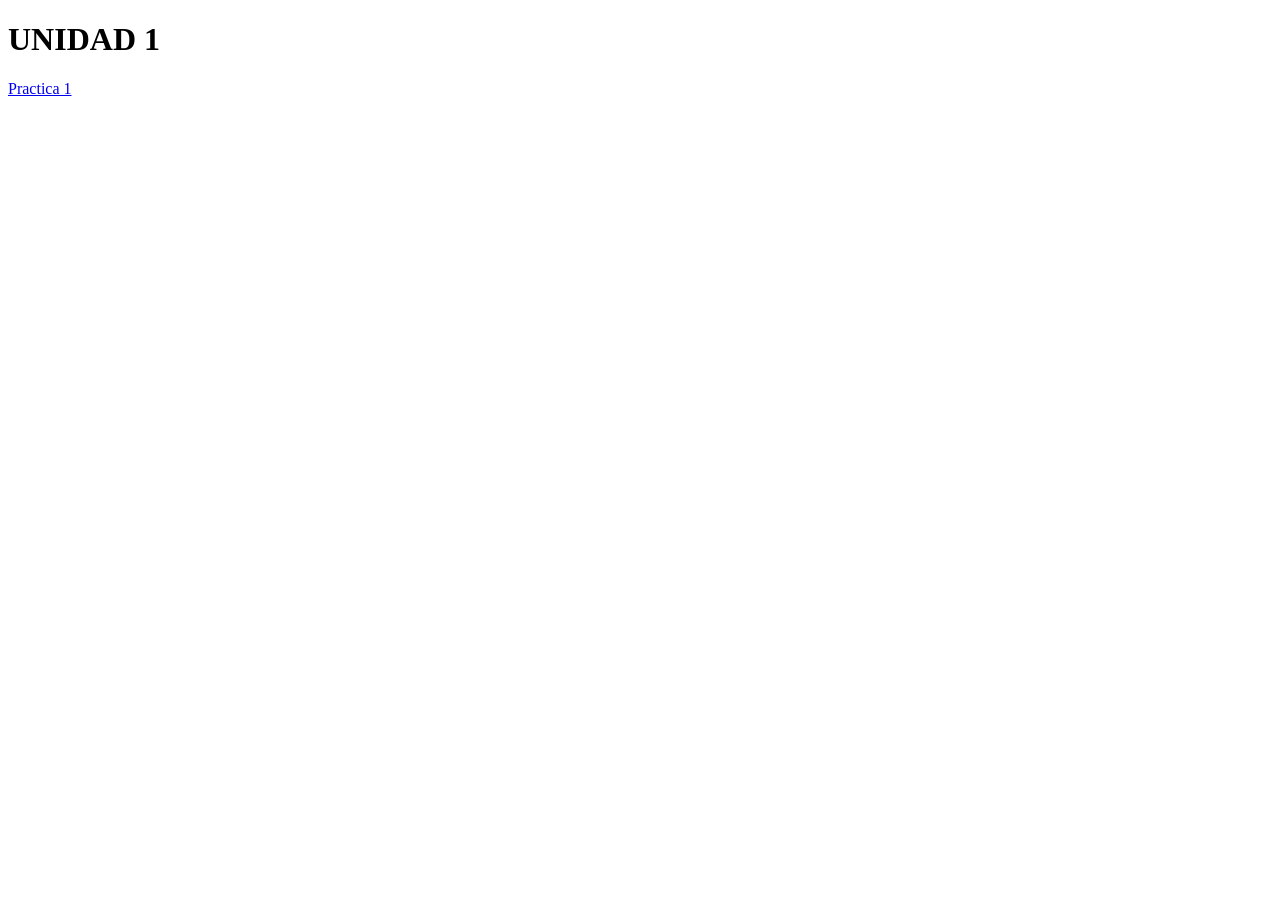
==== index.html @ 7353edcb "Add link to Practica 1 in index.html" ====
<!DOCTYPE html>
<html lang="es">
<head>
    <meta charset="UTF-8">
    <title>APLICACIONES WEB</title>
</head>
<body>
    <h1>UNIDAD 1</h1>
    <p>
        <a href="practica1.html">Practica 1</a>
    </p>
</body>
</html>
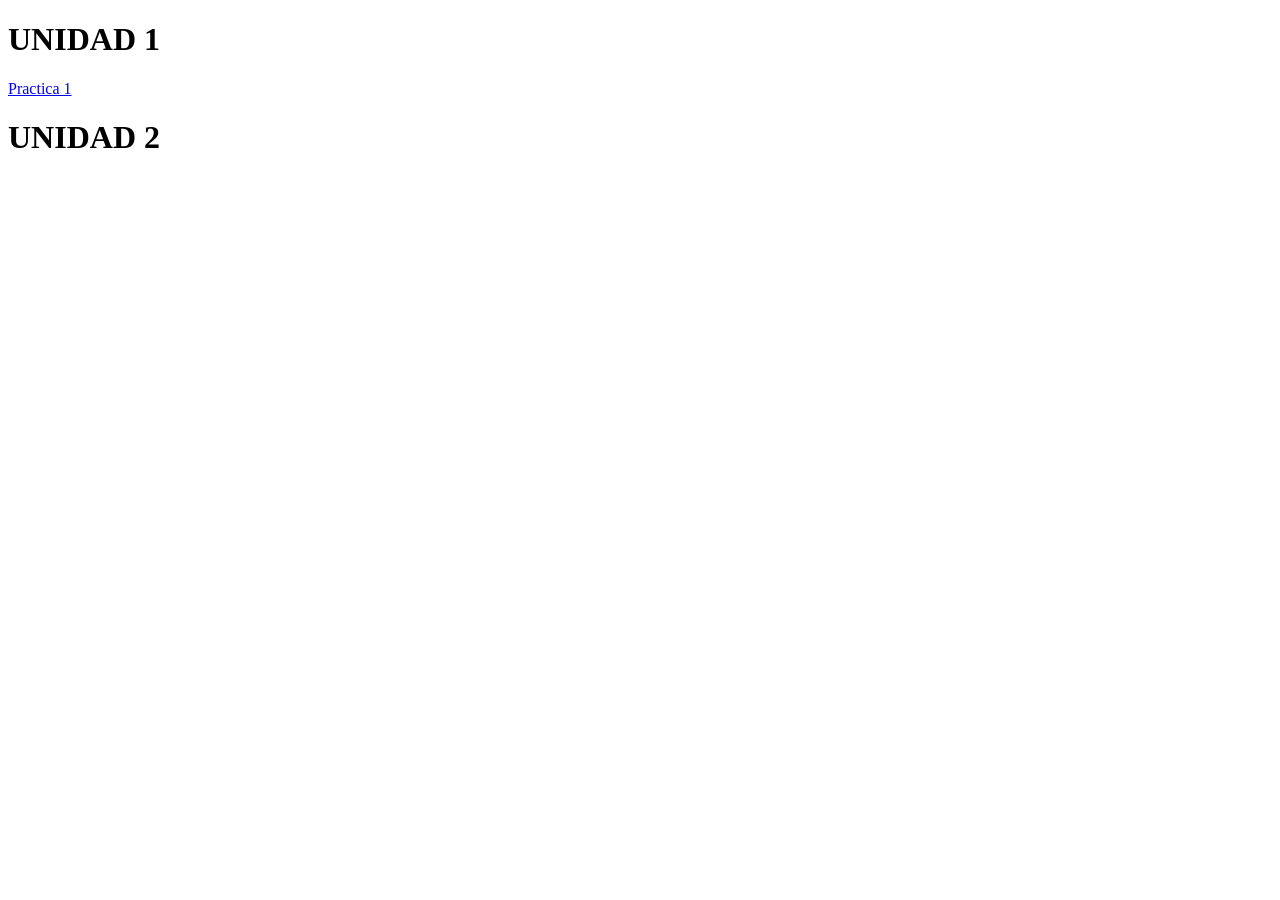
==== commit 1ec9f7b6: "Add Unidad 2 section with link to home.html" ====
--- a/index.html
+++ b/index.html
@@ -9,5 +9,9 @@
     <p>
         <a href="practica1.html">Practica 1</a>
     </p>
+    <h1>UNIDAD 2</h1>
+    <p>
+        <a href="home.html"></a>
+    </p>
 </body>
 </html>
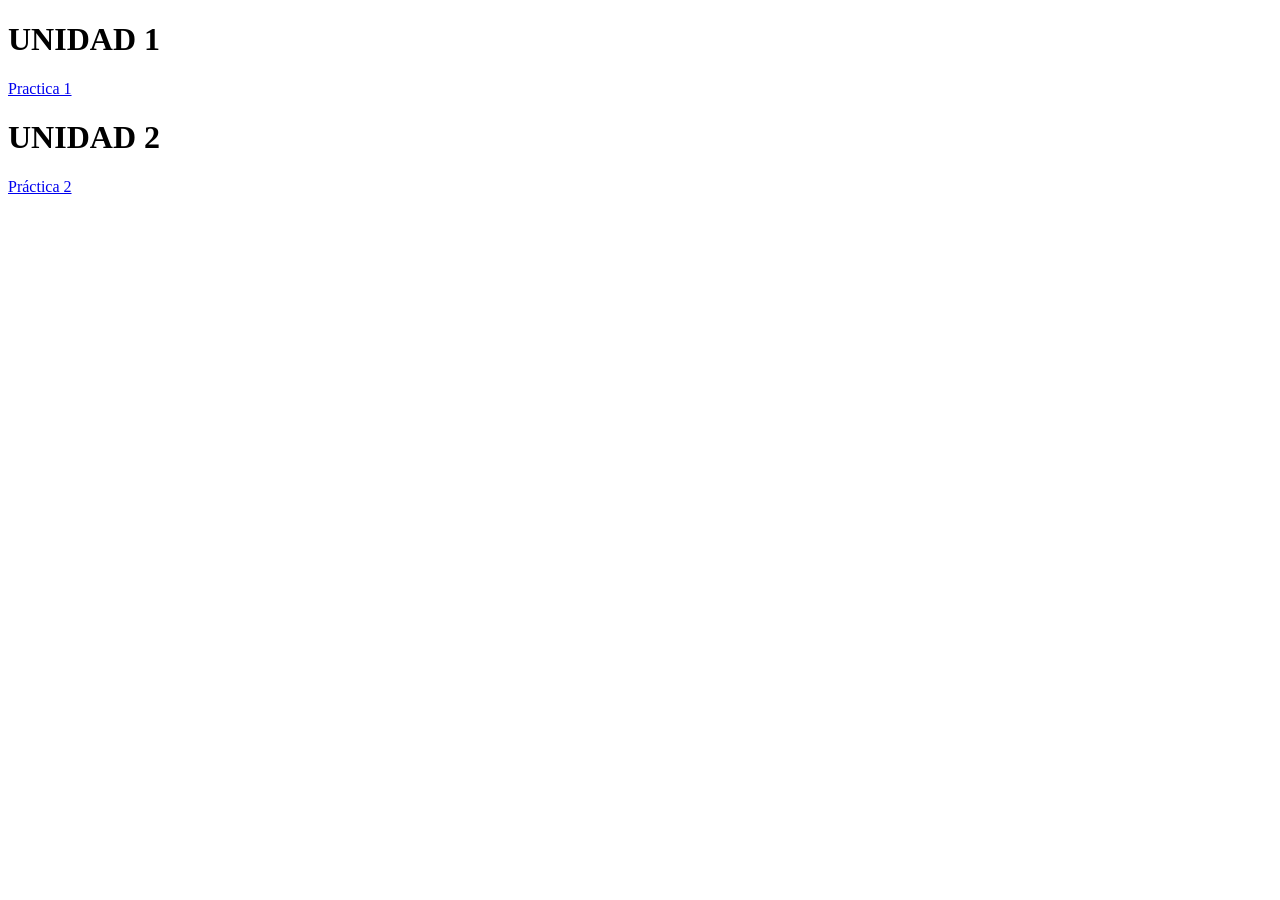
==== commit 0d290cf0: "Add link for Practica 2 in index.html" ====
--- a/index.html
+++ b/index.html
@@ -11,7 +11,7 @@
     </p>
     <h1>UNIDAD 2</h1>
     <p>
-        <a href="home.html"></a>
+        <a href="home.html">Práctica 2</a>
     </p>
 </body>
 </html>
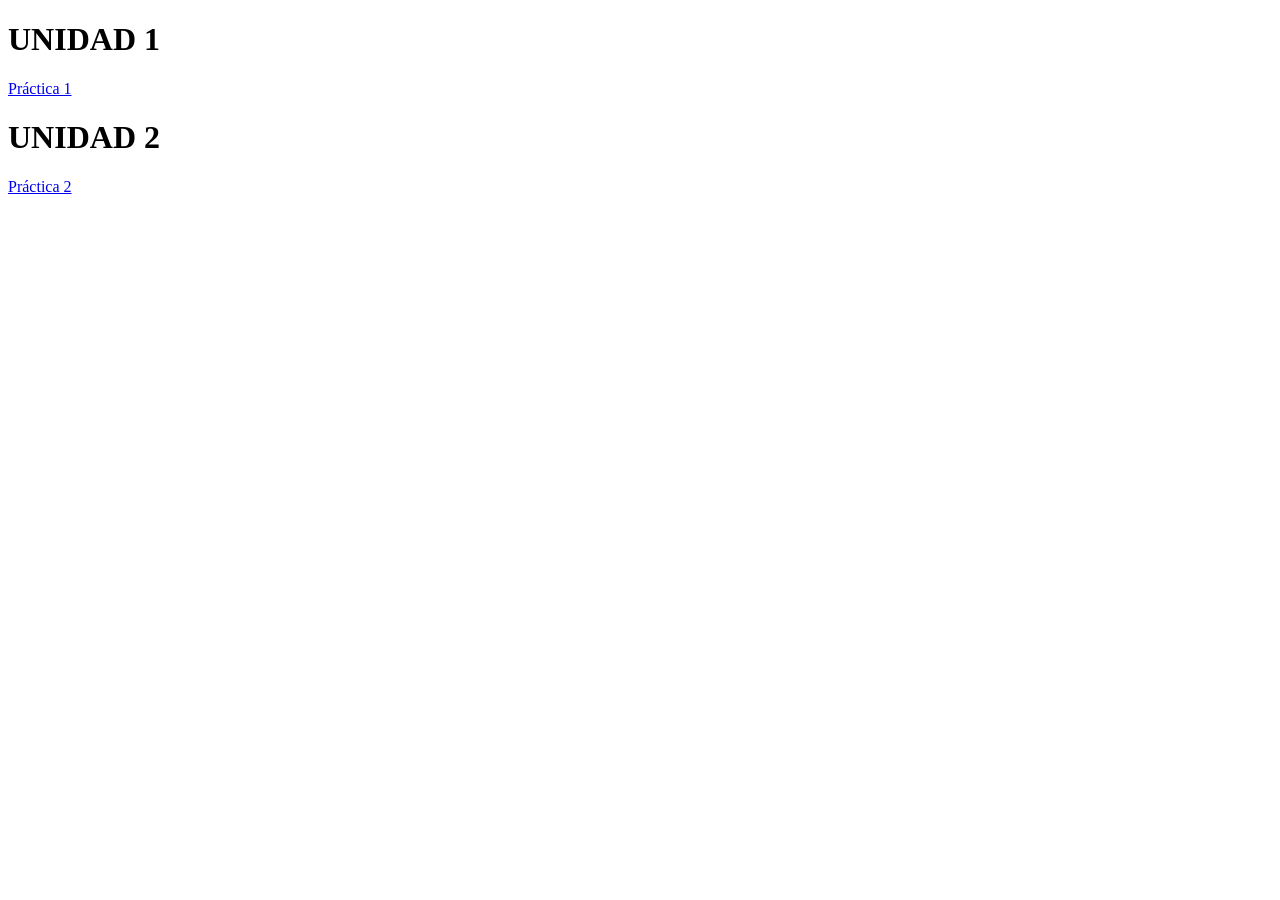
==== commit 372bf4b1: "Fix accent in 'Práctica 1' link text" ====
--- a/index.html
+++ b/index.html
@@ -7,7 +7,7 @@
 <body>
     <h1>UNIDAD 1</h1>
     <p>
-        <a href="practica1.html">Practica 1</a>
+        <a href="practica1.html">Práctica 1</a>
     </p>
     <h1>UNIDAD 2</h1>
     <p>
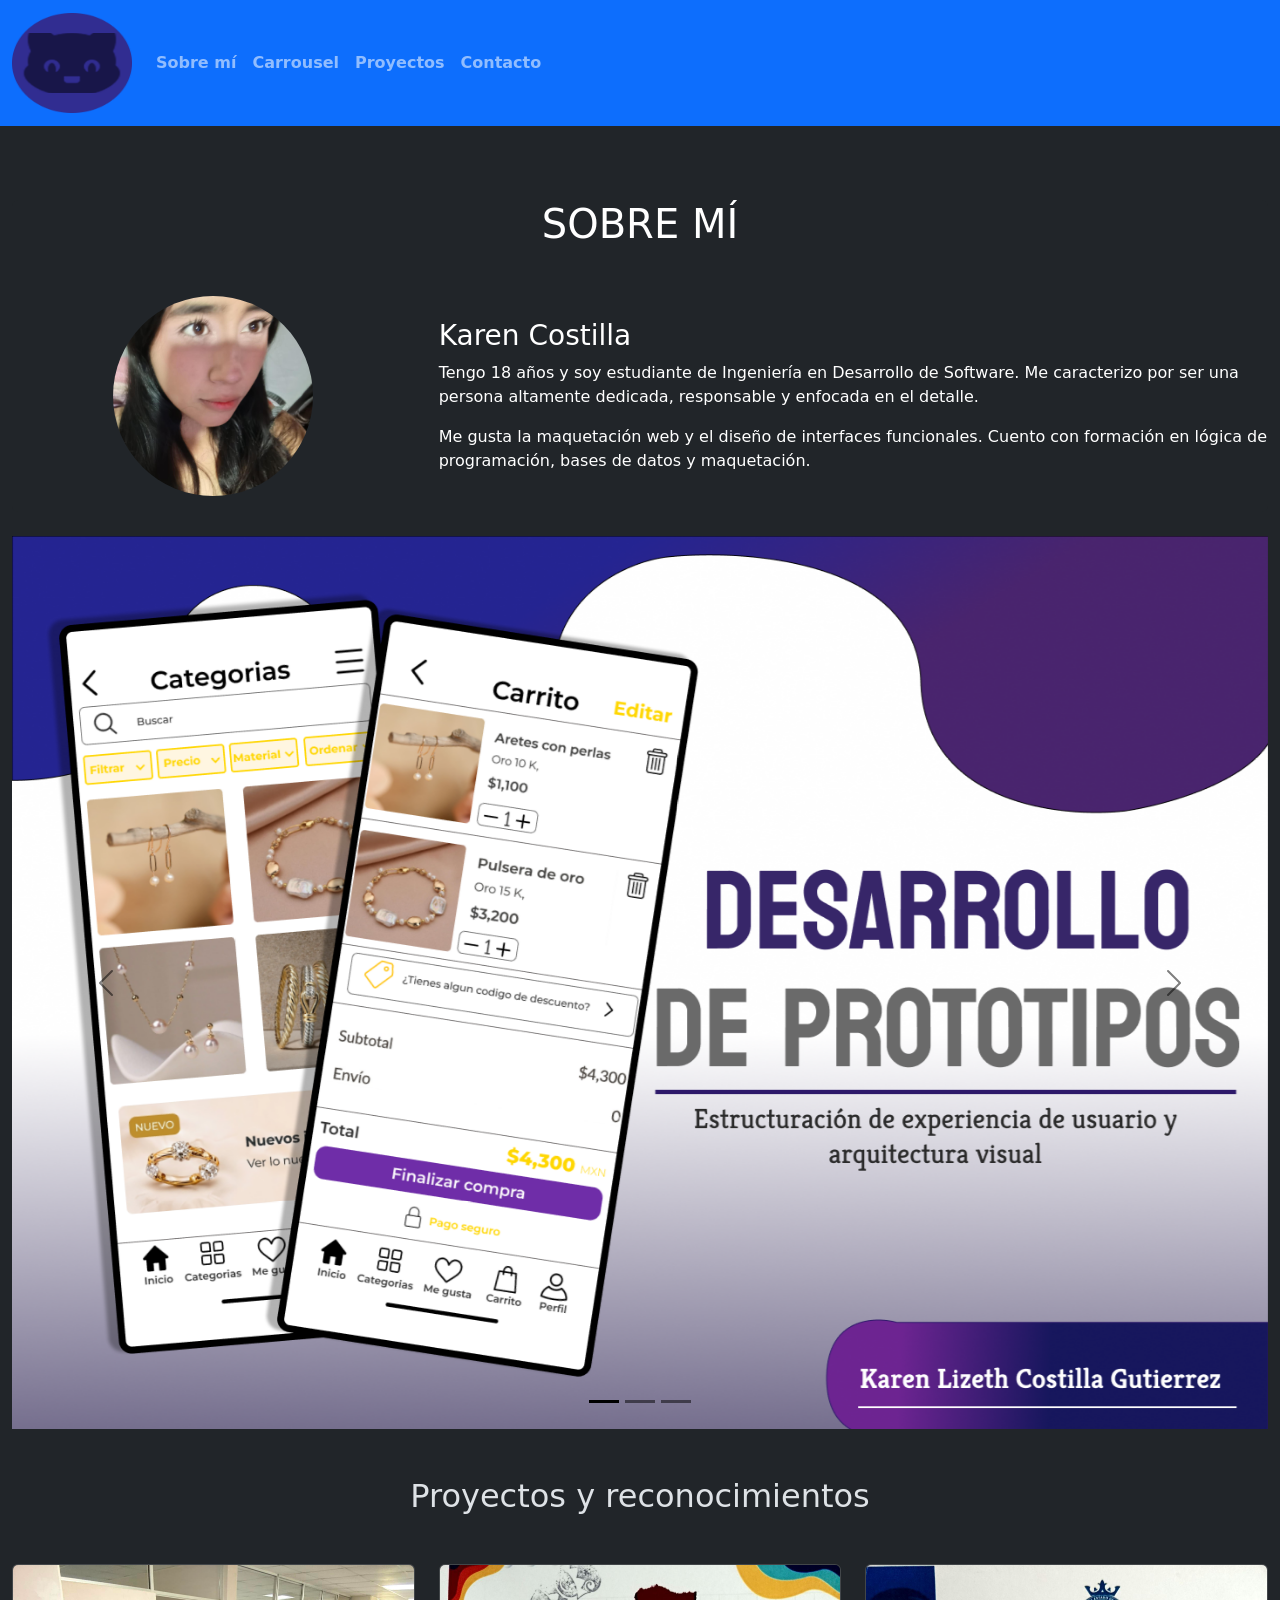
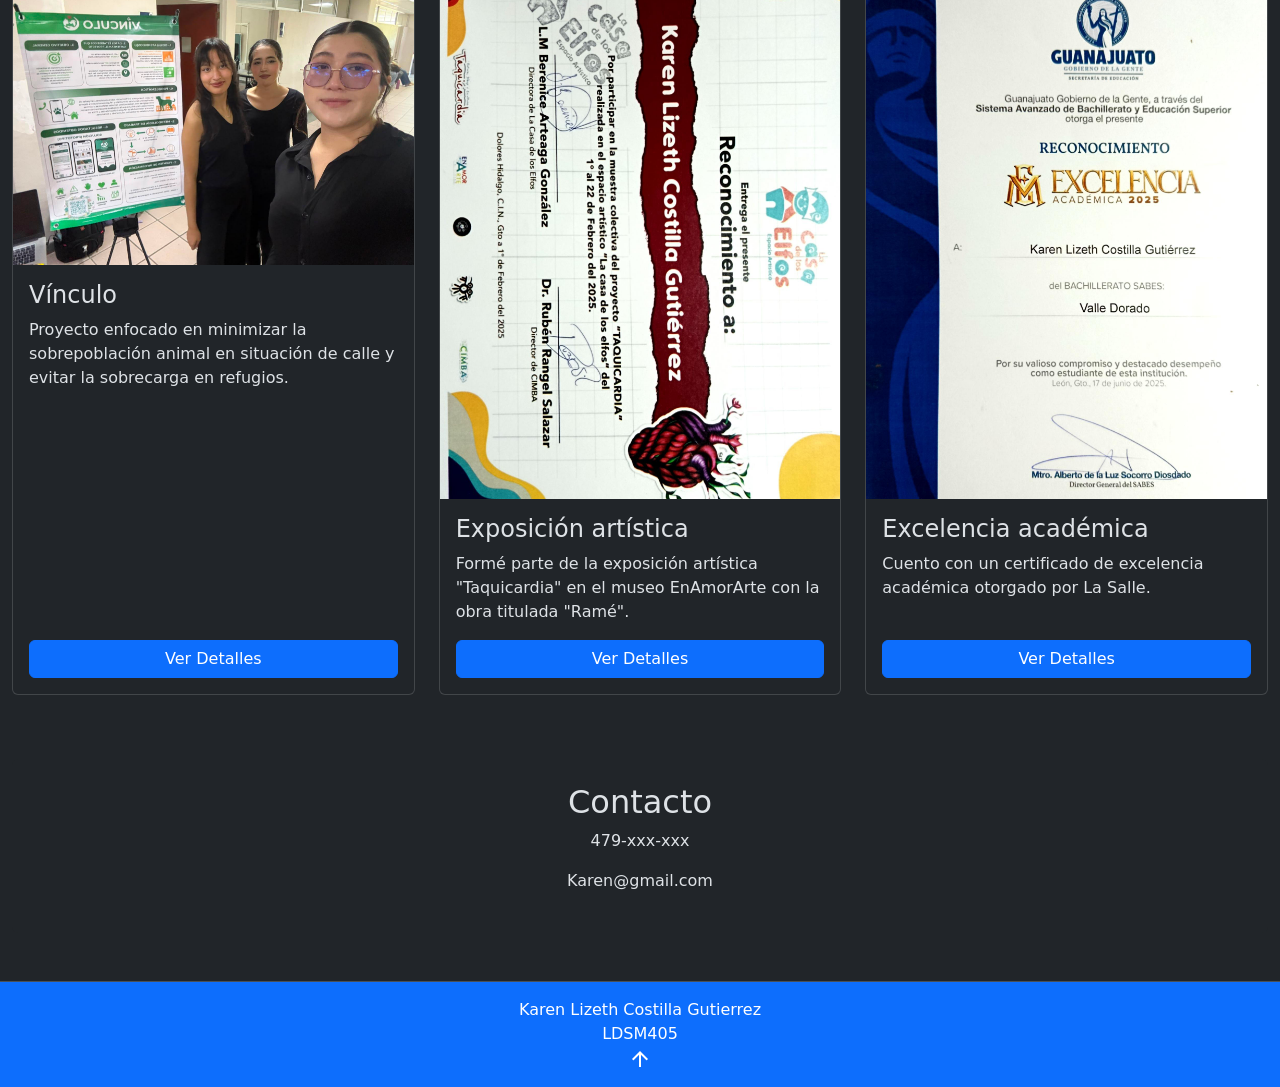
==== commit 59f9e4f0: "Add files via upload" ====
--- a/index.html
+++ b/index.html
@@ -1,17 +1,181 @@
-<!DOCTYPE html>
-<html lang="es">
-<head>
-    <meta charset="UTF-8">
-    <title>APLICACIONES WEB</title>
-</head>
-<body>
-    <h1>UNIDAD 1</h1>
-    <p>
-        <a href="practica1.html">Práctica 1</a>
-    </p>
-    <h1>UNIDAD 2</h1>
-    <p>
-        <a href="home.html">Práctica 2</a>
-    </p>
-</body>
-</html>
+<!DOCTYPE html>
+<html lang="es" data-bs-theme="dark">
+<head>
+    <meta charset="UTF-8">
+    <meta name="viewport" content="width=device-width, initial-scale=1.0">
+    <link href="https://cdn.jsdelivr.net/npm/bootstrap@5.3.3/dist/css/bootstrap.min.css" rel="stylesheet">
+    <script src="https://cdn.jsdelivr.net/npm/bootstrap@5.3.3/dist/js/bootstrap.bundle.min.js"></script>
+    <link rel="stylesheet" href="https://fonts.googleapis.com/css2?family=Material+Symbols+Outlined:opsz,wght,FILL,GRAD@24,400,0,0" />
+    <title>Curriculum Karen</title>
+</head>
+<body>
+    <header class="container-fluid">
+        <nav class="navbar navbar-expand-sm bg-primary navbar-dark fixed-top">
+             <div class="container-fluid ">
+                <a class="navbar-brand" href="index.html"><img src="img/Vector.png" width="120" height="100"></a>
+                <button class="navbar-toggler" type="button" data-bs-toggle="collapse" data-bs-target="#collapsibleNavbar">
+                    <span class="navbar-toggler-icon"></span>
+                </button>
+                <div class="collapse navbar-collapse" id="collapsibleNavbar">
+                    <ul class="navbar-nav">
+                        <li class="nav-item">
+                            <a class="nav-link" style="font-weight: bold;" href="#sobremi">Sobre mí</a>
+                        </li>
+                        <li class="nav-item">
+                            <a class="nav-link" style="font-weight: bold;" href="#demo">Carrousel</a>
+                        </li>
+                        <li class="nav-item">
+                            <a class="nav-link" style="font-weight: bold;" href="#proyectos">Proyectos</a>
+                        </li>
+                        <li class="nav-item">
+                            <a class="nav-link" style="font-weight: bold;" href="#contacto">Contacto</a>
+                        </li>
+                    </ul>
+                </div>
+            </div>
+        </nav>
+    </header>
+    <main class="container-fluid" style="padding-top: 200px;">
+        <section id="sobremi" class=" bg-dark text-white rounded mb-4">
+            <h1 class="text-center mb-4">SOBRE MÍ</h1>
+            <div class="row align-items-center mt-5">
+                <div class="col-sm-4 text-center mb-3">
+                    <img src="img/Yo.jpg" alt="Foto Karen" class="img-fluid rounded-circle" style="max-width: 200px;">
+                </div>
+                <div class="col-sm-8">
+                    <h3>Karen Costilla</h3>
+                    <p>Tengo 18 años y soy estudiante de Ingeniería en Desarrollo de Software. Me caracterizo por ser una persona altamente dedicada, responsable y enfocada en el detalle.</p>
+                    <p>Me gusta la maquetación web y el diseño de interfaces funcionales. Cuento con formación en lógica de programación, bases de datos y maquetación.</p>
+                </div>
+            </div>
+        </section>
+        <article id="demo" class="carousel slide" data-bs-ride="carousel">
+            <div class="carousel-indicators">
+                <button type="button" data-bs-target="#demo" data-bs-slide-to="0" class="active"></button>
+                <button type="button" data-bs-target="#demo" data-bs-slide-to="1"></button>
+                <button type="button" data-bs-target="#demo" data-bs-slide-to="2"></button>
+            </div>
+            <div class="carousel-inner">
+                <div class="carousel-item active">
+                    <img src="img/FotoCarruselUno.png" alt="Prototipos" class="d-block w-100">
+                </div>
+                <div class="carousel-item">
+                    <img src="img/FotoCarruselDos.png" alt="UI/UX" class="d-block w-100">
+                </div>
+                <div class="carousel-item">
+                    <img src="img/FotoCarruselTres.png" alt="Proyecto integrador Vínculo" class="d-block w-100">
+                </div>
+            </div>
+            <button class="carousel-control-prev" type="button" data-bs-target="#demo" data-bs-slide="prev">
+                <span class="carousel-control-prev-icon"></span>
+            </button>
+            <button class="carousel-control-next" type="button" data-bs-target="#demo" data-bs-slide="next">
+                <span class="carousel-control-next-icon"></span>
+            </button>
+        </article>
+        <section id="proyectos" class="mb-5 mt-5">
+            <h2 class="text-center mb-5">Proyectos y reconocimientos</h2>
+            <div class="row">
+                <div class="col-sm-4 mb-3">
+                    <article class="card h-100">
+                        <img class="card-img-top img-fluid" src="img/Integrador.jpg" alt="Vínculo">
+                        <div class="card-body d-flex flex-column">
+                            <h4 class="card-title">Vínculo</h4>
+                            <p class="card-text">Proyecto enfocado en minimizar la sobrepoblación animal en situación de calle y evitar la sobrecarga en refugios.</p>
+                            <button type="button" class="btn btn-primary mt-auto" data-bs-toggle="modal" data-bs-target="#modalVinculo">
+                                Ver Detalles
+                            </button>
+                        </div>
+                    </article>
+                </div>
+                <div class="col-sm-4 mb-3">
+                    <article class="card h-100">
+                        <img class="card-img-top img-fluid" src="img/CertificadoMuseo.jpg" alt="Exposición">
+                        <div class="card-body d-flex flex-column">
+                            <h4 class="card-title">Exposición artística</h4>
+                            <p class="card-text">Formé parte de la exposición artística "Taquicardia" en el museo EnAmorArte con la obra titulada "Ramé".</p>
+                            <button type="button" class="btn btn-primary mt-auto" data-bs-toggle="modal" data-bs-target="#modalRame">
+                                Ver Detalles
+                            </button>
+                        </div>
+                    </article>
+                </div>
+                <div class="col-sm-4 mb-3">
+                    <article class="card h-100">
+                        <img class="card-img-top img-fluid" src="img/CertificadoExcelencia.jpg" alt="Certificado">
+                        <div class="card-body d-flex flex-column">
+                            <h4 class="card-title">Excelencia académica</h4>
+                            <p class="card-text">Cuento con un certificado de excelencia académica otorgado por La Salle.</p>
+                            <button type="button" class="btn btn-primary mt-auto" data-bs-toggle="modal" data-bs-target="#modalExcelencia">
+                                Ver Detalles
+                            </button>
+                        </div>
+                    </article>
+                </div>
+            </div>
+        </section>
+        <section id="contacto" class="p-4 bg-dark text-center rounded mb-5">
+            <h2>Contacto</h2>
+            <p>479-xxx-xxx</p>
+            <p>Karen@gmail.com</p>
+        </section>
+    </main>
+    <footer class="container-fluid bg-primary text-white text-center p-3 border-top">
+        <p class="mb-0">Karen Lizeth Costilla Gutierrez </p>
+        <p class="mb-0">LDSM405 </p>
+        <a href="#sobremi" class="text-white text-decoration-none small">
+            <span class="material-symbols-outlined align-middle">
+                arrow_upward
+            </span> 
+        </a>
+    </footer>
+    <div class="modal fade" id="modalVinculo">
+        <div class="modal-dialog">
+            <div class="modal-content">
+                <div class="modal-header">
+                    <h4 class="modal-title">Proyecto "Vínculo"</h4>
+                    <button type="button" class="btn-close" data-bs-dismiss="modal"></button>
+                </div>
+                <div class="modal-body">
+                    <p>Proyecto enfocado en la solución de problemas de sobrepoblación de animales en situación de calle en León, Guanajuato, facilitando la gestión de refugios y el seguimiento de adopciones.</p>
+                </div>
+                <div class="modal-footer">
+                    <button type="button" class="btn btn-danger" data-bs-dismiss="modal">Cerrar</button>
+                </div>
+            </div>
+        </div>
+    </div>
+    <div class="modal fade" id="modalRame">
+        <div class="modal-dialog">
+            <div class="modal-content">
+                <div class="modal-header">
+                    <h4 class="modal-title">Obra "Ramé"</h4>
+                    <button type="button" class="btn-close" data-bs-dismiss="modal"></button>
+                </div>
+                <div class="modal-body">
+                    <p>Obra expuesta en el museo EnAmorArte durante la exposición "Taquicardia", representando lo bello y caótico del corazón</p>
+                </div>
+                <div class="modal-footer">
+                    <button type="button" class="btn btn-danger" data-bs-dismiss="modal">Cerrar</button>
+                </div>
+            </div>
+        </div>
+    </div>
+    <div class="modal fade" id="modalExcelencia">
+        <div class="modal-dialog">
+            <div class="modal-content">
+                <div class="modal-header">
+                    <h4 class="modal-title">Excelencia Académica</h4>
+                    <button type="button" class="btn-close" data-bs-dismiss="modal"></button>
+                </div>
+                <div class="modal-body">
+                    <p>Reconocimiento otorgado por la Salle en mérito al y desempeño académico</p>
+                </div>
+                <div class="modal-footer">
+                    <button type="button" class="btn btn-danger" data-bs-dismiss="modal">Cerrar</button>
+                </div>
+            </div>
+        </div>
+    </div>
+</body>
+</html>
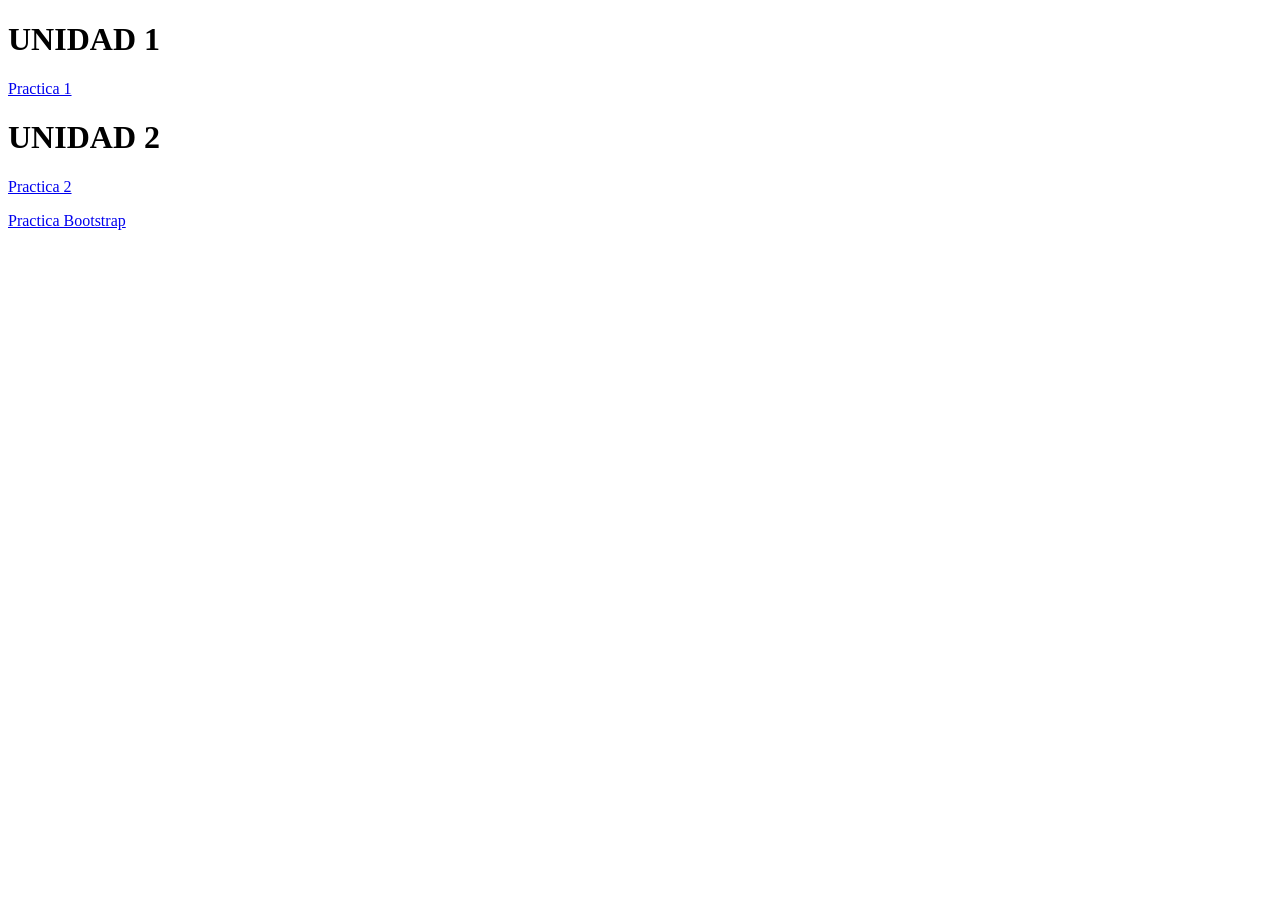
==== commit 680c2e02: "Replace index.html content with new curriculum structure Removed the original content and replaced i" ====
--- a/index.html
+++ b/index.html
@@ -3,179 +3,15 @@
 <head>
     <meta charset="UTF-8">
     <meta name="viewport" content="width=device-width, initial-scale=1.0">
-    <link href="https://cdn.jsdelivr.net/npm/bootstrap@5.3.3/dist/css/bootstrap.min.css" rel="stylesheet">
-    <script src="https://cdn.jsdelivr.net/npm/bootstrap@5.3.3/dist/js/bootstrap.bundle.min.js"></script>
-    <link rel="stylesheet" href="https://fonts.googleapis.com/css2?family=Material+Symbols+Outlined:opsz,wght,FILL,GRAD@24,400,0,0" />
-    <title>Curriculum Karen</title>
+    <title>Karen Costilla</title>
 </head>
 <body>
-    <header class="container-fluid">
-        <nav class="navbar navbar-expand-sm bg-primary navbar-dark fixed-top">
-             <div class="container-fluid ">
-                <a class="navbar-brand" href="index.html"><img src="img/Vector.png" width="120" height="100"></a>
-                <button class="navbar-toggler" type="button" data-bs-toggle="collapse" data-bs-target="#collapsibleNavbar">
-                    <span class="navbar-toggler-icon"></span>
-                </button>
-                <div class="collapse navbar-collapse" id="collapsibleNavbar">
-                    <ul class="navbar-nav">
-                        <li class="nav-item">
-                            <a class="nav-link" style="font-weight: bold;" href="#sobremi">Sobre mí</a>
-                        </li>
-                        <li class="nav-item">
-                            <a class="nav-link" style="font-weight: bold;" href="#demo">Carrousel</a>
-                        </li>
-                        <li class="nav-item">
-                            <a class="nav-link" style="font-weight: bold;" href="#proyectos">Proyectos</a>
-                        </li>
-                        <li class="nav-item">
-                            <a class="nav-link" style="font-weight: bold;" href="#contacto">Contacto</a>
-                        </li>
-                    </ul>
-                </div>
-            </div>
-        </nav>
-    </header>
-    <main class="container-fluid" style="padding-top: 200px;">
-        <section id="sobremi" class=" bg-dark text-white rounded mb-4">
-            <h1 class="text-center mb-4">SOBRE MÍ</h1>
-            <div class="row align-items-center mt-5">
-                <div class="col-sm-4 text-center mb-3">
-                    <img src="img/Yo.jpg" alt="Foto Karen" class="img-fluid rounded-circle" style="max-width: 200px;">
-                </div>
-                <div class="col-sm-8">
-                    <h3>Karen Costilla</h3>
-                    <p>Tengo 18 años y soy estudiante de Ingeniería en Desarrollo de Software. Me caracterizo por ser una persona altamente dedicada, responsable y enfocada en el detalle.</p>
-                    <p>Me gusta la maquetación web y el diseño de interfaces funcionales. Cuento con formación en lógica de programación, bases de datos y maquetación.</p>
-                </div>
-            </div>
-        </section>
-        <article id="demo" class="carousel slide" data-bs-ride="carousel">
-            <div class="carousel-indicators">
-                <button type="button" data-bs-target="#demo" data-bs-slide-to="0" class="active"></button>
-                <button type="button" data-bs-target="#demo" data-bs-slide-to="1"></button>
-                <button type="button" data-bs-target="#demo" data-bs-slide-to="2"></button>
-            </div>
-            <div class="carousel-inner">
-                <div class="carousel-item active">
-                    <img src="img/FotoCarruselUno.png" alt="Prototipos" class="d-block w-100">
-                </div>
-                <div class="carousel-item">
-                    <img src="img/FotoCarruselDos.png" alt="UI/UX" class="d-block w-100">
-                </div>
-                <div class="carousel-item">
-                    <img src="img/FotoCarruselTres.png" alt="Proyecto integrador Vínculo" class="d-block w-100">
-                </div>
-            </div>
-            <button class="carousel-control-prev" type="button" data-bs-target="#demo" data-bs-slide="prev">
-                <span class="carousel-control-prev-icon"></span>
-            </button>
-            <button class="carousel-control-next" type="button" data-bs-target="#demo" data-bs-slide="next">
-                <span class="carousel-control-next-icon"></span>
-            </button>
-        </article>
-        <section id="proyectos" class="mb-5 mt-5">
-            <h2 class="text-center mb-5">Proyectos y reconocimientos</h2>
-            <div class="row">
-                <div class="col-sm-4 mb-3">
-                    <article class="card h-100">
-                        <img class="card-img-top img-fluid" src="img/Integrador.jpg" alt="Vínculo">
-                        <div class="card-body d-flex flex-column">
-                            <h4 class="card-title">Vínculo</h4>
-                            <p class="card-text">Proyecto enfocado en minimizar la sobrepoblación animal en situación de calle y evitar la sobrecarga en refugios.</p>
-                            <button type="button" class="btn btn-primary mt-auto" data-bs-toggle="modal" data-bs-target="#modalVinculo">
-                                Ver Detalles
-                            </button>
-                        </div>
-                    </article>
-                </div>
-                <div class="col-sm-4 mb-3">
-                    <article class="card h-100">
-                        <img class="card-img-top img-fluid" src="img/CertificadoMuseo.jpg" alt="Exposición">
-                        <div class="card-body d-flex flex-column">
-                            <h4 class="card-title">Exposición artística</h4>
-                            <p class="card-text">Formé parte de la exposición artística "Taquicardia" en el museo EnAmorArte con la obra titulada "Ramé".</p>
-                            <button type="button" class="btn btn-primary mt-auto" data-bs-toggle="modal" data-bs-target="#modalRame">
-                                Ver Detalles
-                            </button>
-                        </div>
-                    </article>
-                </div>
-                <div class="col-sm-4 mb-3">
-                    <article class="card h-100">
-                        <img class="card-img-top img-fluid" src="img/CertificadoExcelencia.jpg" alt="Certificado">
-                        <div class="card-body d-flex flex-column">
-                            <h4 class="card-title">Excelencia académica</h4>
-                            <p class="card-text">Cuento con un certificado de excelencia académica otorgado por La Salle.</p>
-                            <button type="button" class="btn btn-primary mt-auto" data-bs-toggle="modal" data-bs-target="#modalExcelencia">
-                                Ver Detalles
-                            </button>
-                        </div>
-                    </article>
-                </div>
-            </div>
-        </section>
-        <section id="contacto" class="p-4 bg-dark text-center rounded mb-5">
-            <h2>Contacto</h2>
-            <p>479-xxx-xxx</p>
-            <p>Karen@gmail.com</p>
-        </section>
-    </main>
-    <footer class="container-fluid bg-primary text-white text-center p-3 border-top">
-        <p class="mb-0">Karen Lizeth Costilla Gutierrez </p>
-        <p class="mb-0">LDSM405 </p>
-        <a href="#sobremi" class="text-white text-decoration-none small">
-            <span class="material-symbols-outlined align-middle">
-                arrow_upward
-            </span> 
-        </a>
-    </footer>
-    <div class="modal fade" id="modalVinculo">
-        <div class="modal-dialog">
-            <div class="modal-content">
-                <div class="modal-header">
-                    <h4 class="modal-title">Proyecto "Vínculo"</h4>
-                    <button type="button" class="btn-close" data-bs-dismiss="modal"></button>
-                </div>
-                <div class="modal-body">
-                    <p>Proyecto enfocado en la solución de problemas de sobrepoblación de animales en situación de calle en León, Guanajuato, facilitando la gestión de refugios y el seguimiento de adopciones.</p>
-                </div>
-                <div class="modal-footer">
-                    <button type="button" class="btn btn-danger" data-bs-dismiss="modal">Cerrar</button>
-                </div>
-            </div>
-        </div>
-    </div>
-    <div class="modal fade" id="modalRame">
-        <div class="modal-dialog">
-            <div class="modal-content">
-                <div class="modal-header">
-                    <h4 class="modal-title">Obra "Ramé"</h4>
-                    <button type="button" class="btn-close" data-bs-dismiss="modal"></button>
-                </div>
-                <div class="modal-body">
-                    <p>Obra expuesta en el museo EnAmorArte durante la exposición "Taquicardia", representando lo bello y caótico del corazón</p>
-                </div>
-                <div class="modal-footer">
-                    <button type="button" class="btn btn-danger" data-bs-dismiss="modal">Cerrar</button>
-                </div>
-            </div>
-        </div>
-    </div>
-    <div class="modal fade" id="modalExcelencia">
-        <div class="modal-dialog">
-            <div class="modal-content">
-                <div class="modal-header">
-                    <h4 class="modal-title">Excelencia Académica</h4>
-                    <button type="button" class="btn-close" data-bs-dismiss="modal"></button>
-                </div>
-                <div class="modal-body">
-                    <p>Reconocimiento otorgado por la Salle en mérito al y desempeño académico</p>
-                </div>
-                <div class="modal-footer">
-                    <button type="button" class="btn btn-danger" data-bs-dismiss="modal">Cerrar</button>
-                </div>
-            </div>
-        </div>
-    </div>
+    <h1>UNIDAD 1</h1>
+    <p><a href="practica1.html">Practica 1</a></p>
+
+    <h1>UNIDAD 2</h1>
+    <p><a href="home.html">Practica 2</a></p>
+    <p><a href="curriculum.html">Practica Bootstrap</a></p>
+
 </body>
-</html>+</html>
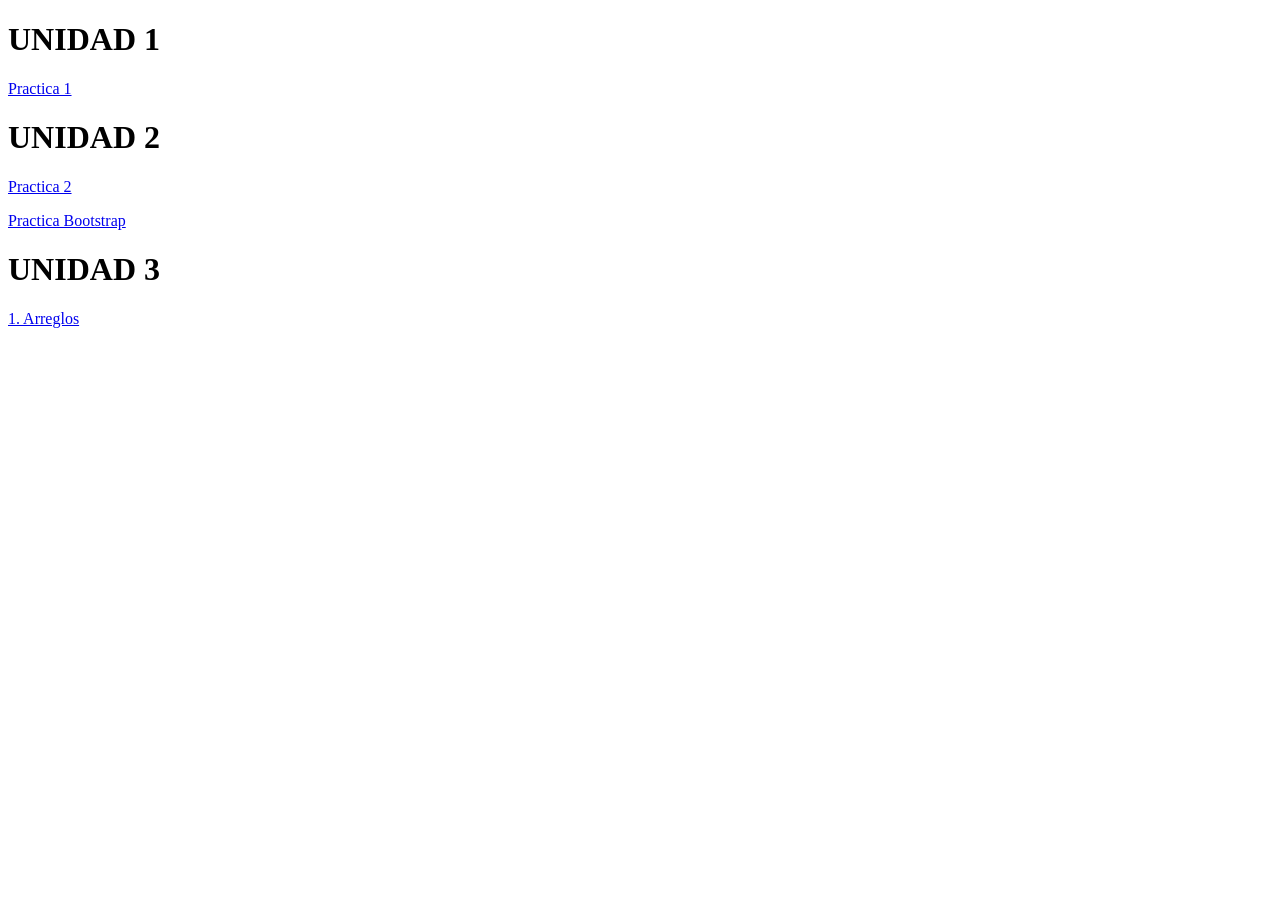
==== commit a587ef03: "Add UNIDAD 3 section to index.html Added section for UNIDAD 3 with a link to arreglos.html." ====
--- a/index.html
+++ b/index.html
@@ -13,5 +13,8 @@
     <p><a href="home.html">Practica 2</a></p>
     <p><a href="curriculum.html">Practica Bootstrap</a></p>
 
+    <h1>UNIDAD 3</h1>
+    <p><a href="arreglos.html">1. Arreglos</a></p>
+
 </body>
 </html>
